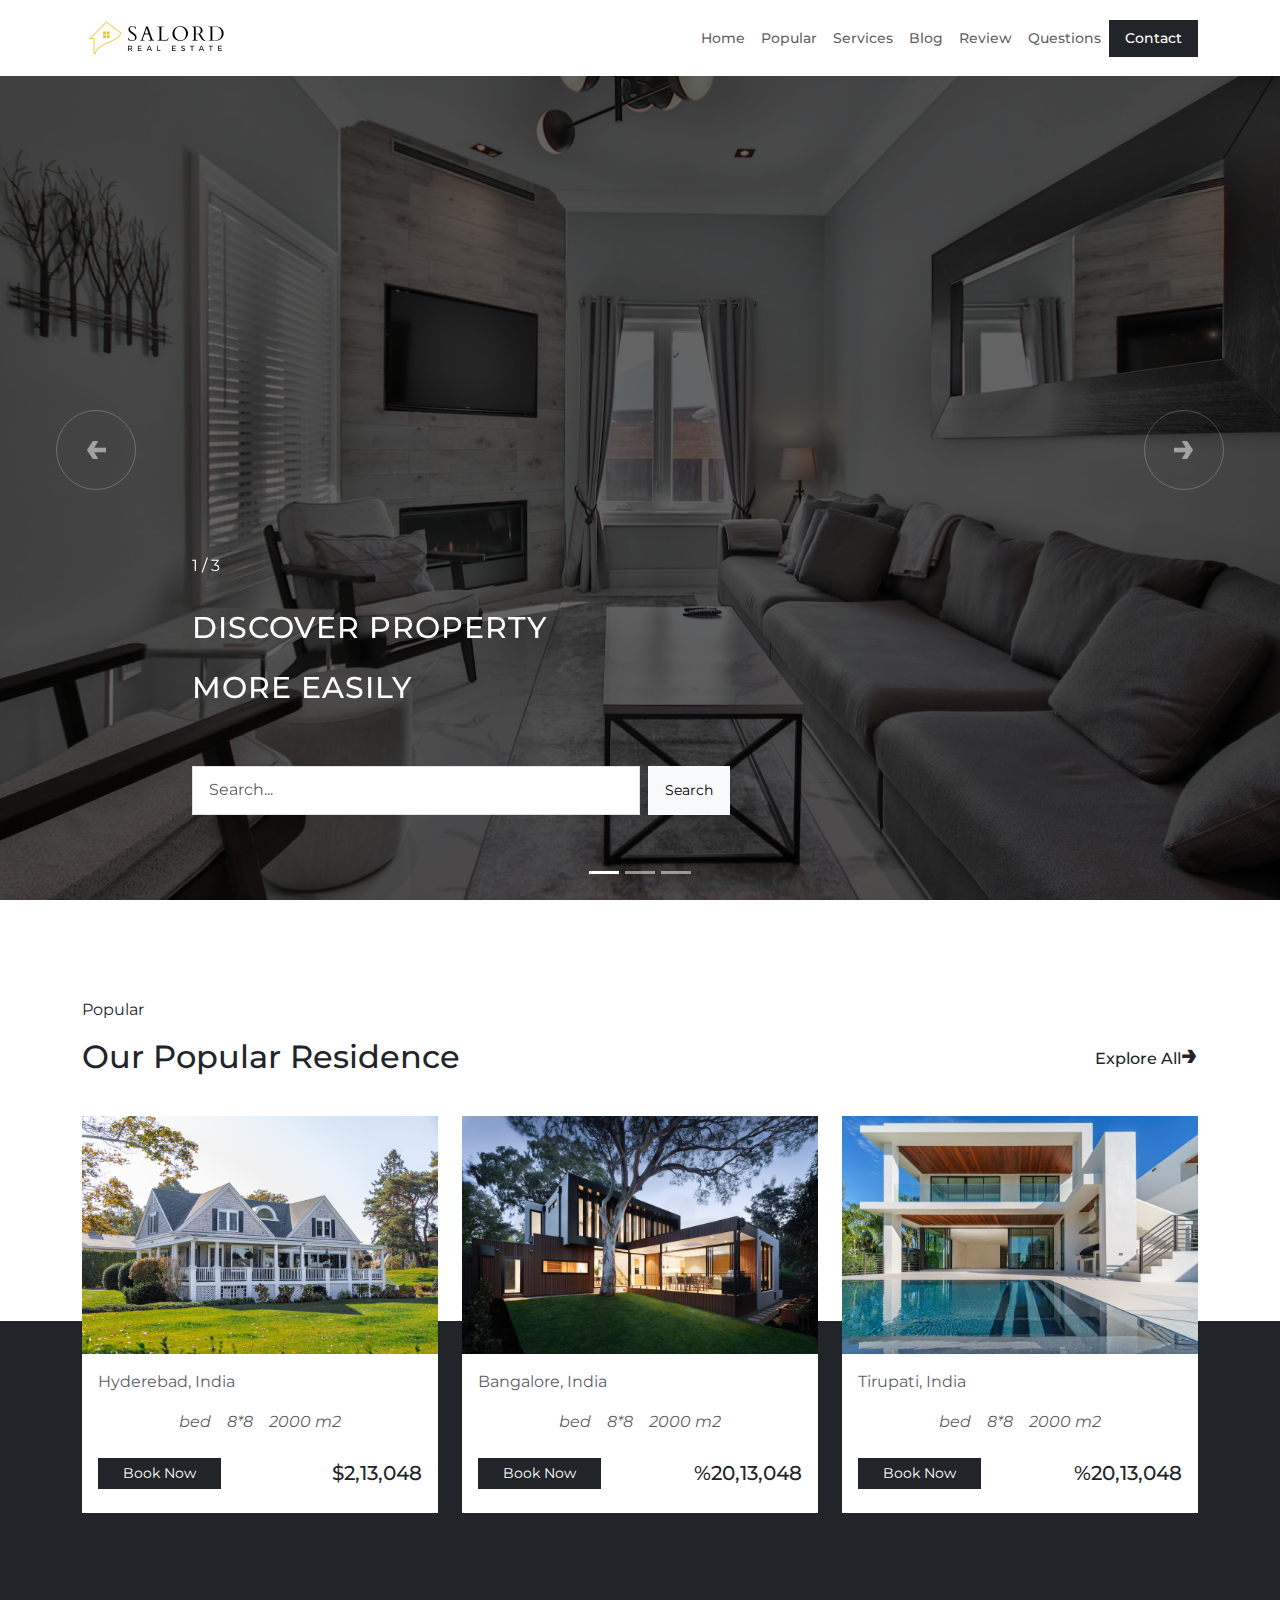
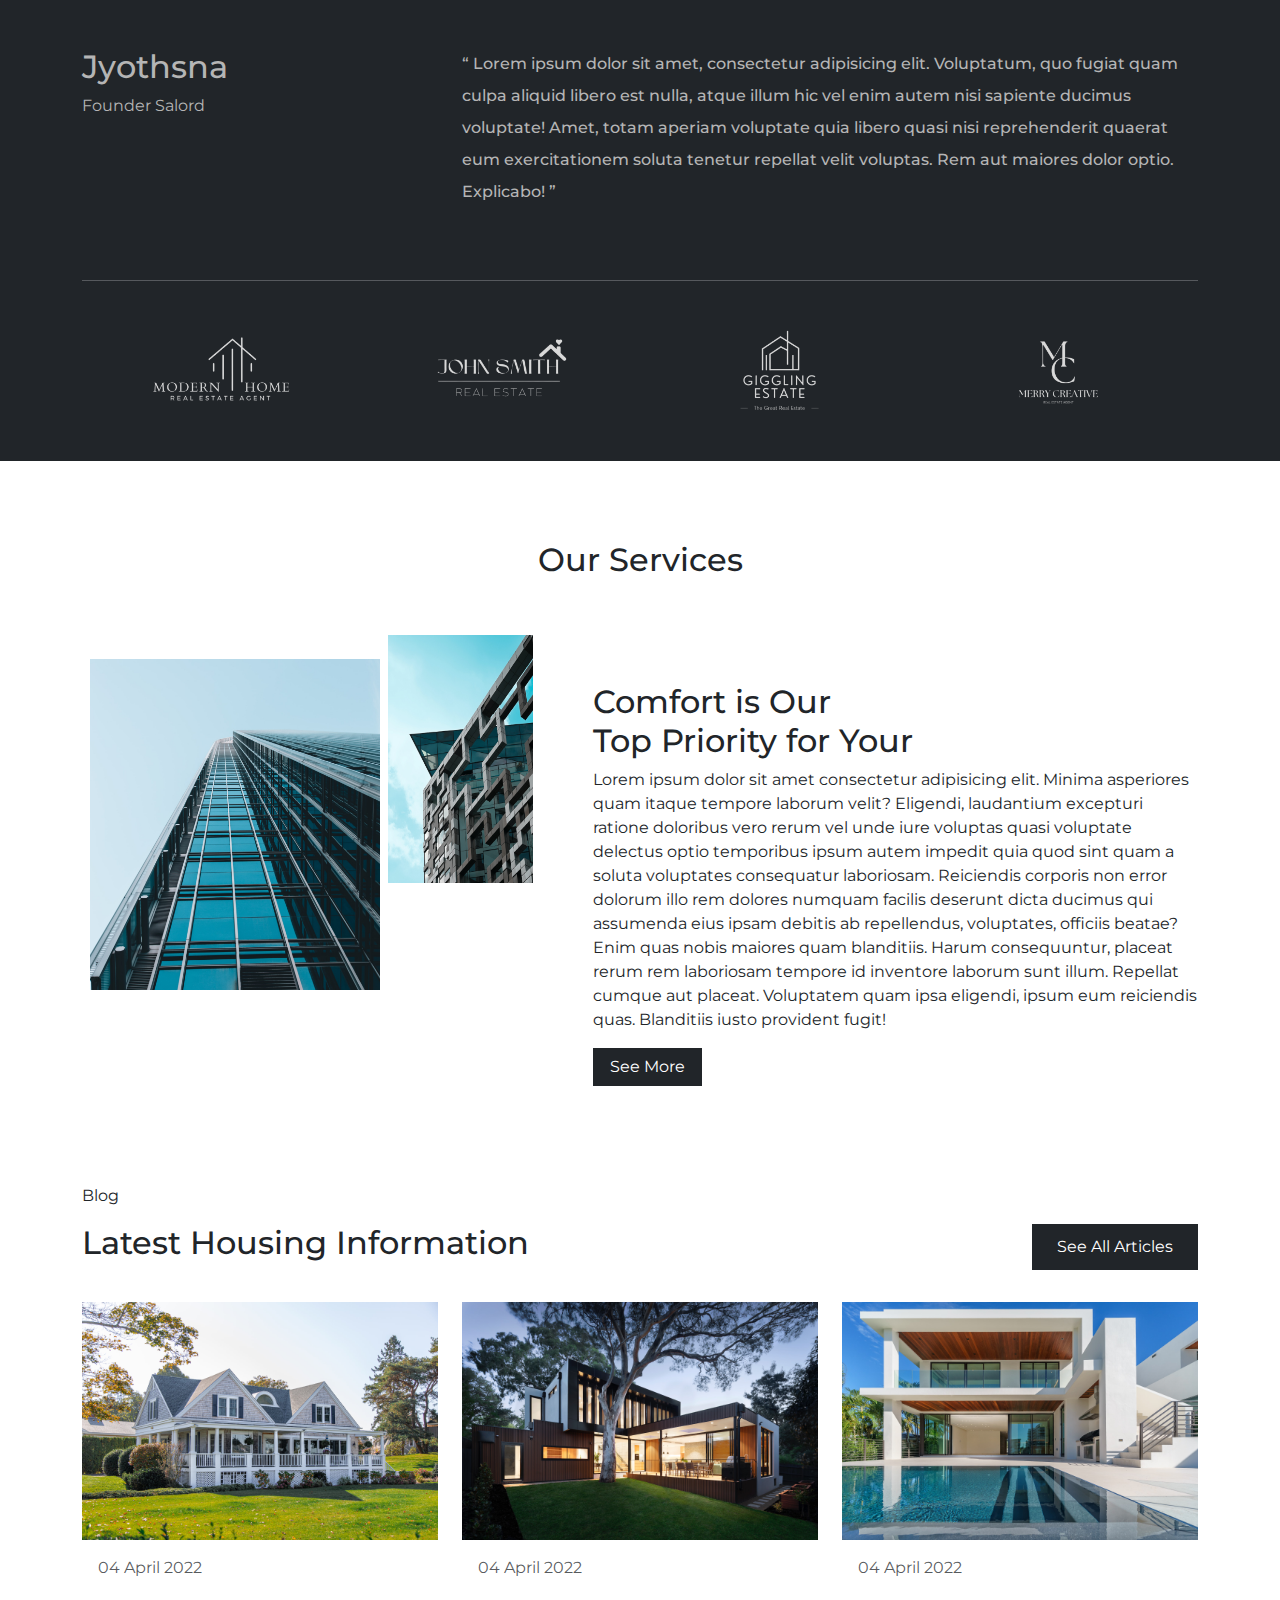
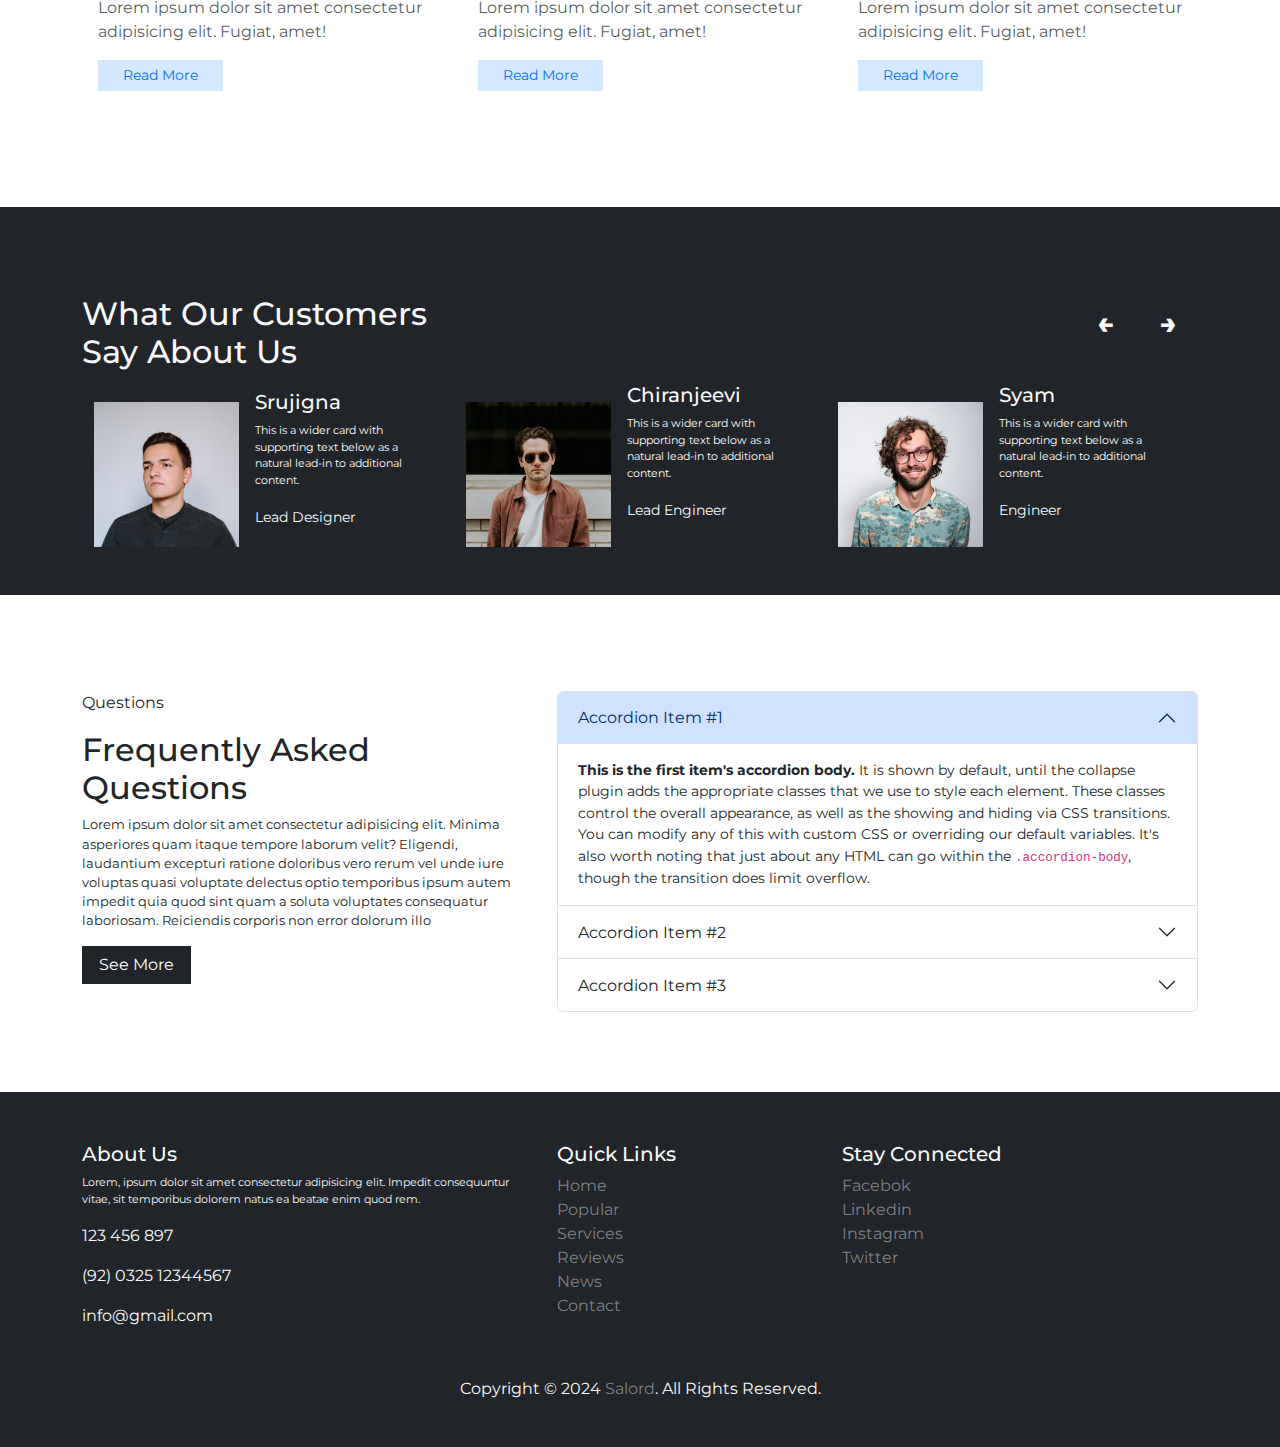
==== re/index.html @ 23949b14 "Add files via upload" ====
<!DOCTYPE html>
<html lang="en">
<head>
    <meta charset="UTF-8">
    <meta name="viewport" content="width=device-width, initial-scale=1.0">
    <title>Real Estate Website</title>
    <link rel="stylesheet" href="style.css">
    <link rel="stylesheet" href="https://cdnjs.cloudflare.com/ajax/libs/font-awesome/6.5.2/css/all.min.css" integrity="sha512-SnH5WK+bZxgPHs44uWIX+LLJAJ9/2PkPKZ5QiAj6Ta86w+fsb2TkcmfRyVX3pBnMFcV7oQPJkl9QevSCWr3W6A==" crossorigin="anonymous" referrerpolicy="no-referrer" />
    <link href="https://cdn.jsdelivr.net/npm/bootstrap@5.3.3/dist/css/bootstrap.min.css" rel="stylesheet" integrity="sha384-QWTKZyjpPEjISv5WaRU9OFeRpok6YctnYmDr5pNlyT2bRjXh0JMhjY6hW+ALEwIH" crossorigin="anonymous">
</head>
<body>
    <nav class="navbar navbar-expand-lg navbar-light bg-white fixed-top">
        <div class="container">
          <a class="navbar-brand" href="#">
            <img src="./images/logo .png" alt="logo" class="w-50">
          </a>
          <button class="navbar-toggler" type="button" data-bs-toggle="collapse" data-bs-target="#navbarSupportedContent" aria-controls="navbarSupportedContent" aria-expanded="false" aria-label="Toggle navigation">
            <span class="navbar-toggler-icon"></span>
          </button>

          <div class="collapse navbar-collapse" id="navbarSupportedContent">
            <ul class="navbar-nav ms-auto mb-2 mb-lg-0">
              <li class="nav-item">
                <a class="nav-link" aria-current="page" href="#">Home</a>
              </li>
              <li class="nav-item">
                <a class="nav-link" href="#popular">Popular</a>
              </li>
              
              <li class="nav-item">
                <a class="nav-link" href="#services">Services</a>
              </li>

              <li class="nav-item">
                <a class="nav-link" href="#blog">Blog</a>
              </li>

              <li class="nav-item">
                <a class="nav-link" href="#reviews">Review</a>
              </li>

              <li class="nav-item">
                <a class="nav-link" href="#question">Questions</a>
              </li>

              <li class="nav-item">
                <a class="nav-link btn text-white bg-dark px-3 rounded-0" href="contact.html">Contact</a>
              </li>

            </ul>

          </div>
        </div>
      </nav>

      <!--Hero section-->
      <div id="carouselExampleAutoplaying" class="carousel slide">
        <div class="carousel-indicators">
          <button type="button" data-bs-target="#carouselExampleIndicators" data-bs-slide-to="0" class="active" aria-current="true" aria-label="Slide 1"></button>
          <button type="button" data-bs-target="#carouselExampleIndicators" data-bs-slide-to="1" aria-label="Slide 2"></button>
          <button type="button" data-bs-target="#carouselExampleIndicators" data-bs-slide-to="2" aria-label="Slide 3"></button>
        </div>
        <div class="carousel-inner">
          <div class="carousel-item active">
            <img src="./images/home6.jpg" class="d-block w-100-height" alt="img1">

            <div class="carousel-caption carousel1">
              <p>1 / 3</p>
              <h5>Discover Property <br> More Easily</h5>
              <div class="mt-5 d-flex">
                <input type="text" class="form-control search w-50 rounded-0" id="floatingInput"
                placeholder="Search...">

                <button class="btn btn-light btn-sm justify-content-md-end mx-2 px-3 rounded-0">
                  <i class="fas fa-search"></i>Search</button>
              </div>
            </div>
          </div>

          <div class="carousel-item">
            <img src="./images/home7.jpg" class="d-block w-100-height" alt="img1">

            <div class="carousel-caption carousel1">
              <p>2 / 3</p>
              <h5>Global Homes <br> For Our Future <br> Generation</h5>
              <p><a href="#" class="btn btn-light btn-lg mt-3 rounded-0">Discover More</a></p>
            </div>
          </div>

          <div class="carousel-item">
            <img src="./images/home8.jpg" class="d-block w-100-height" alt="img1">

            <div class="carousel-caption carousel1">
              <p>3 / 3</p>
              <h5> Property Buying <br> and Selling <br> Guides</h5>
              <p><a href="#" class="btn btn-light btn-lg mt-3 rounded-0">Discover More</a></p>
            </div>
          </div>
        </div>
        <button class="carousel-control-prev" type="button" data-bs-target="#carouselExampleAutoplaying" data-bs-slide="prev">
          <span class="icon">&larr;</span>
          <span class="visually-hidden">Previous</span>
        </button>
        <button class="carousel-control-next" type="button" data-bs-target="#carouselExampleAutoplaying" data-bs-slide="next">
          <span class="icon">&rarr;</span>
          <span class="visually-hidden">Next</span>
        </button>
      </div>
      
      <!--Popular Residence-->
      <section class="container" style="margin-top: 50px;" id="popular">
        <p class="pt-5">Popular</p>
        <div class="d-flex">
          <h2>Our Popular Residence</h2>
          <h6 class="ms-auto">Explore All<span class="arrow-icon">&rarr;</span></h6>
        </div>

        <div class="row row-cols-1 row-cols-md-2 row-cols-md-3 g-4 mt-2">
          <div class="col">
            <div class="card border-0 rounded-0">
              <img src="./images/home1.jpg" class="card-img-top rounded-0" alt="image1">
              <div class="card-body">
                <p class="card-text text-muted">Hyderebad, India</p>

                <div class="d-flex justify-content-center mt-3">
                  <p class="mx-2 text-muted card-text"><i class="fa fa-car"> bed</i></p>
                  <p class="mx-2 text-muted card-text"><i class="fa fa-play"> 8*8 </i></p>
                  <p class="mx-2 text-muted card-text"><i class="fa fa-compass"> 2000 m2</i></p>
                </div>

                <div class="d-flex my-2">
                  <button class="btn btn-sm text-white bg-dark px-4 rounded-0">Book Now</button>
                  <h5 class="my-auto ms-auto"> $2,13,048 </h5>
                </div>
              </div>
            </div>
          </div>

          <div class="col">
            <div class="card border-0 rounded-0">
              <img src="./images/home4.jpg" class="card-img-top rounded-0" alt="image1">
              <div class="card-body">
                <p class="card-text text-muted">Bangalore, India</p>

                <div class="d-flex justify-content-center mt-3">
                  <p class="mx-2 text-muted card-text"><i class="fa fa-car"> bed</i></p>
                  <p class="mx-2 text-muted card-text"><i class="fa fa-play"> 8*8 </i></p>
                  <p class="mx-2 text-muted card-text"><i class="fa fa-compass"> 2000 m2</i></p>
                </div>

                <div class="d-flex my-2">
                  <button class="btn btn-sm text-white bg-dark px-4 rounded-0">Book Now</button>
                  <h5 class="my-auto ms-auto"> %20,13,048 </h5>
                </div>
              </div>
            </div>
          </div>

          <div class="col">
            <div class="card border-0 rounded-0">
              <img src="./images/home2.jpg" class="card-img-top rounded-0" alt="image1">
              <div class="card-body">
                <p class="card-text text-muted">Tirupati, India</p>

                <div class="d-flex justify-content-center mt-3">
                  <p class="mx-2 text-muted card-text"><i class="fa fa-car"> bed</i></p>
                  <p class="mx-2 text-muted card-text"><i class="fa fa-play"> 8*8 </i></p>
                  <p class="mx-2 text-muted card-text"><i class="fa fa-compass"> 2000 m2</i></p>
                </div>

                <div class="d-flex my-2">
                  <button class="btn btn-sm text-white bg-dark px-4 rounded-0">Book Now</button>
                  <h5 class="my-auto ms-auto"> %20,13,048 </h5>
                </div>
              </div>
            </div>
          </div>
        </div>
      </section>

      <!--dark background and logos + quotes-->
      <section class="bg-dark" style="margin-top: -15%;">
        <div class="container pt-5">
          <div class="row" style="margin-top: 25%;">
            <div class="col-lg-4">
              <h2 style="color:#b5b5b5;">Jyothsna</h2>
              <p style="color: #b5b5b5;">Founder Salord</p>
            </div>

            <div class="col-lg-8 mb-5">
              <h6 class="lh-lg" style="color: #b5b5b5;">&ldquo; Lorem ipsum dolor sit amet, consectetur adipisicing elit. Voluptatum, quo fugiat quam culpa aliquid libero est nulla, atque illum hic vel enim autem nisi sapiente ducimus voluptate! Amet, totam aperiam voluptate quia libero quasi nisi reprehenderit quaerat eum exercitationem soluta tenetur repellat velit voluptas. Rem aut maiores dolor optio. Explicabo! &rdquo;</h6>
            </div>
          </div>

          <hr class="text-light">

          <div class="container mt-5 pb-5">
            <div class="row text-center">
              <div class="col-md-3 col-sm-6">
                <img src="./images/logo1.png" alt="logo1" style="width: 55%;">
              </div>

              <div class="col-md-3 col-sm-6">
                <img src="./images/logo2.png" alt="logo1" style="width: 55%;">
              </div>

              <div class="col-md-3 col-sm-6">
                <img src="./images/logo3.png" alt="logo1" style="width: 55%;">
              </div>

              <div class="col-md-3 col-sm-6">
                <img src="./images/logo4.png" alt="logo1" style="width: 55%;">
              </div>
            </div>
          </div>
        </div>
      </section>


      <!--Our services section-->
      <section class="about section-padding" style="margin-top: 80px;" id="services">
        <div class="text-center pb-5">
          <h2>Our Services</h2>
        </div>

        <div class="container">
          <div class="row">
            <div class="col-lg-5 col-md-12 col-12">
              <div class="d-flex">
                <div class="about-img mx-2">
                  <img src="./images/about1.png" alt="about-img" class="img-fluid h-100 mt-4">
                </div>

                <div class="about-img">
                  <img src="./images/about2.png" alt="about-img" class="img-fluid h-75">
                </div>
              </div>
            </div>

            <div class="col-lg-7 col-md-12 col-12 ps-lg-5 mt-md-5" style="margin-top: 40px;">
              <div class="about-text">
                <h2>Comfort is Our <br> Top Priority for Your</h2>
                <p>Lorem ipsum dolor sit amet consectetur adipisicing elit. Minima asperiores quam itaque tempore laborum velit? Eligendi, laudantium excepturi ratione doloribus vero rerum vel unde iure voluptas quasi voluptate delectus optio temporibus ipsum autem impedit quia quod sint quam a soluta voluptates consequatur laboriosam. Reiciendis corporis non error dolorum illo rem dolores numquam facilis deserunt dicta ducimus qui assumenda eius ipsam debitis ab repellendus, voluptates, officiis beatae? Enim quas nobis maiores quam blanditiis. Harum consequuntur, placeat rerum rem laboriosam tempore id inventore laborum sunt illum. Repellat cumque aut placeat. Voluptatem quam ipsa eligendi, ipsum eum reiciendis quas. Blanditiis iusto provident fugit!</p>

                <a href="#" class="btn text-white bg-dark px-3 rounded-0">See More</a>
              </div>
            </div>
          </div>
        </div>
      </section>


      <!--blog section-->
      <section class="container" style="margin-top: 50px;" id="blog">
        <p class="pt-5">Blog</p>
        <div class="d-flex">
          <h2>Latest Housing Information</h2>
          <button class="btn text-white bg-dark px-4 btn-md ms-auto rounded-0">See All Articles</button>
        </div>

        <div class="row row-cols-1 row-cols-md-2 row-cols-md-3 g-4 mt-2">
          <div class="col">
            <div class="card border-0 rounded-0">
              <img src="./images/home1.jpg" class="card-img-top rounded-0" alt="image1">
              <div class="card-body">
                <p class="card-text text-muted">04 April 2022</p>
                <p class="card-text text-muted">Lorem ipsum dolor sit amet consectetur adipisicing elit. Fugiat, amet!</p>

                <button class="btn text-primary px-4 btn-sm rounded-0" style="background: #d4e9ff;">Read More</button>
              </div>
            </div>
          </div>

          <div class="col">
            <div class="card border-0 rounded-0">
              <img src="./images/home4.jpg" class="card-img-top rounded-0" alt="image1">
              <div class="card-body">
                <p class="card-text text-muted">04 April 2022</p>
                <p class="card-text text-muted">Lorem ipsum dolor sit amet consectetur adipisicing elit. Fugiat, amet!</p>

                <button class="btn text-primary px-4 btn-sm rounded-0" style="background: #d4e9ff;">Read More</button>
              </div>
            </div>
          </div>
          
          <div class="col">
            <div class="card border-0 rounded-0">
              <img src="./images/home2.jpg" class="card-img-top rounded-0" alt="image1">
              <div class="card-body">
                <p class="card-text text-muted">04 April 2022</p>
                <p class="card-text text-muted">Lorem ipsum dolor sit amet consectetur adipisicing elit. Fugiat, amet!</p>

                <button class="btn text-primary px-4 btn-sm rounded-0" style="background: #d4e9ff;">Read More</button>
              </div>
            </div>
          </div>
        </div>
      </section>


      <!--reviews section-->
      <section class="bg-dark" style="margin-top: 100px;" id="reviews">
        <div class="container pt-5">
          <div class="d-flex" style="margin-top: 40px;">
            <h2 class="text-light" style="margin-bottom: 30px;">What Our Customers <br> Say About Us</h2>

            <div class="ms-auto">
              <button class="btn btn-md text-light"><span class="arrow-icon mx-2">&larr;</span></button>
              <button class="btn btn-md text-light"><span class="arrow-icon mx-2">&rarr;</span></button>
            </div>
          </div>
        </div>

        <div class="container mx-auto row row-cols-1 row-cols-md-2 row-cols-lg-3 g-4 pb-5">
          <div class="card border-0 rounded-0 bg-transparent col-md-8">
            <div class="row g-0">
              <div class="col-md-5">
                <img src="./images/team-1.png" class="img-fluid" alt="...">
              </div>
              <div class="col-md-7" style="margin-top: -8%;">
                <div class="card-body">
                  <h5 class="card-title text-light">Srujigna</h5>
                  <p class="card-text" style="color: white; font-size: 0.7rem;">This is a wider card with supporting text below as a natural lead-in to additional content.</p>
                  <p class="card-text"><small class="text-light">Lead Designer</small></p>
                </div>
              </div>
            </div>
          </div>

          <div class="card border-0 rounded-0 bg-transparent">
            <div class="row g-0">
              <div class="col-md-5">
                <img src="./images/team-2.png" class="img-fluid" alt="...">
              </div>
              <div class="col-md-7" style="margin-top: -10%;">
                <div class="card-body">
                  <h5 class="card-title text-light">Chiranjeevi</h5>
                  <p class="card-text" style="color: white; font-size: 0.7rem;">This is a wider card with supporting text below as a natural lead-in to additional content.</p>
                  <p class="card-text"><small class="text-light">Lead Engineer</small></p>
                </div>
              </div>
            </div>
          </div>

          <div class="card border-0 rounded-0 bg-transparent">
            <div class="row g-0">
              <div class="col-md-5">
                <img src="./images/team-3.png" class="img-fluid" alt="...">
              </div>
              <div class="col-md-7" style="margin-top: -10%;">
                <div class="card-body">
                  <h5 class="card-title text-light">Syam</h5>
                  <p class="card-text" style="color: white; font-size: 0.7rem;">This is a wider card with supporting text below as a natural lead-in to additional content.</p>
                  <p class="card-text"><small class="text-light">Engineer</small></p>
                </div>
              </div>
            </div>
          </div>
        </div>
      </section>


      <!--QNA Section-->
      <section class="about section-padding" style="margin-top: 80px;" id="question">
        <div class="container">
          <div class="row">
            <div class="col-lg-5 col-md-4 col-12 mt-md-3">
              <div class="about-text">
                <p>Questions</p>
                <h2>Frequently Asked <br> Questions</h2>
                <p style="font-size: 0.8rem;">Lorem ipsum dolor sit amet consectetur adipisicing elit. Minima asperiores quam itaque tempore laborum velit? Eligendi, laudantium excepturi ratione doloribus vero rerum vel unde iure voluptas quasi voluptate delectus optio temporibus ipsum autem impedit quia quod sint quam a soluta voluptates consequatur laboriosam. Reiciendis corporis non error dolorum illo</p>
                <a href="#" class="btn text-white bg-dark px-3 rounded-0">See More</a>
              </div>
            </div>

            <!--accordian-->
            <div class="accordion col-lg-7 mt-3" id="accordionExample">
              <div class="accordion-item">
                <h2 class="accordion-header">
                  <button class="accordion-button" type="button" data-bs-toggle="collapse" data-bs-target="#collapseOne" aria-expanded="true" aria-controls="collapseOne">
                    Accordion Item #1
                  </button>
                </h2>
                <div id="collapseOne" class="accordion-collapse collapse show" data-bs-parent="#accordionExample">
                  <div class="accordion-body" style="font-size: 0.9rem;">
                    <strong>This is the first item's accordion body.</strong> It is shown by default, until the collapse plugin adds the appropriate classes that we use to style each element. These classes control the overall appearance, as well as the showing and hiding via CSS transitions. You can modify any of this with custom CSS or overriding our default variables. It's also worth noting that just about any HTML can go within the <code>.accordion-body</code>, though the transition does limit overflow.
                  </div>
                </div>
              </div>
              <div class="accordion-item">
                <h2 class="accordion-header">
                  <button class="accordion-button collapsed" type="button" data-bs-toggle="collapse" data-bs-target="#collapseTwo" aria-expanded="false" aria-controls="collapseTwo">
                    Accordion Item #2
                  </button>
                </h2>
                <div id="collapseTwo" class="accordion-collapse collapse" data-bs-parent="#accordionExample">
                  <div class="accordion-body" style="font-size: 0.9rem;">
                    <strong>This is the second item's accordion body.</strong> It is hidden by default, until the collapse plugin adds the appropriate classes that we use to style each element. These classes control the overall appearance, as well as the showing and hiding via CSS transitions. You can modify any of this with custom CSS or overriding our default variables. It's also worth noting that just about any HTML can go within the <code>.accordion-body</code>, though the transition does limit overflow.
                  </div>
                </div>
              </div>
              <div class="accordion-item">
                <h2 class="accordion-header">
                  <button class="accordion-button collapsed" type="button" data-bs-toggle="collapse" data-bs-target="#collapseThree" aria-expanded="false" aria-controls="collapseThree">
                    Accordion Item #3
                  </button>
                </h2>
                <div id="collapseThree" class="accordion-collapse collapse" data-bs-parent="#accordionExample">
                  <div class="accordion-body" style="font-size: 0.9rem;">
                    <strong>This is the third item's accordion body.</strong> It is hidden by default, until the collapse plugin adds the appropriate classes that we use to style each element. These classes control the overall appearance, as well as the showing and hiding via CSS transitions. You can modify any of this with custom CSS or overriding our default variables. It's also worth noting that just about any HTML can go within the <code>.accordion-body</code>, though the transition does limit overflow.
                  </div>
                </div>
              </div>
            </div>
          </div>
        </div>
      </section>

      <!--footer-->
      <footer class="bg-dark bg-footer" style="margin-top: 80px;">
        <div class="container">
          <div class="row">
            <div class="col-lg-5">
              <h5 class="text-light">About Us</h5>
              <p class="text-light" style="font-size: 0.7rem;">Lorem, ipsum dolor sit amet consectetur adipisicing elit. Impedit consequuntur vitae, sit temporibus dolorem natus ea beatae enim quod rem.</p>
              <p class="text-light"><i class="fa fa-location"></i> 123 456 897</p>
              <p class="text-light"><i class="fa fa-phone"></i>(92) 0325 12344567</p>
              <p class="text-light"><i class="fa fa-envelope"></i>info@gmail.com</p>
            </div>

            <div class="col-lg-3">
              <h5 class="text-light">Quick Links</h5>
              <ul class="list-unstyled">
                <li><a href="#">Home</a></li>
                <li><a href="#popular">Popular</a></li>
                <li><a href="#services">Services</a></li>
                <li><a href="#reviews">Reviews</a></li>
                <li><a href="#blog">News</a></li>
                <li><a href="#contact">Contact</a></li>
              </ul>
            </div>

            <div class="col-lg-3">
              <h5 class="text-light">Stay Connected</h5>
              <ul class="list-unstyled">
                <li><a href="#"><i class="fab fa-facebook"></i> Facebok</a></li>
                <li><a href="#"><i class="fab fa-linkedin"></i> Linkedin</a></li>
                <li><a href="#"><i class="fab fa-instagram"></i> Instagram</a></li>
                <li><a href="#"><i class="fab fa-twitter"></i> Twitter</a></li>
              </ul>
            </div>
          </div>

          <hr>

          <div class="row">
            <div class="col-lg-12">
              <p class="text-center text-light">
                Copyright &copy; 2024 <a href="#">Salord</a>. All Rights Reserved.
              </p>
            </div>
          </div>
        </div>
      </footer>



    <script src="https://cdn.jsdelivr.net/npm/bootstrap@5.3.3/dist/js/bootstrap.bundle.min.js" integrity="sha384-YvpcrYf0tY3lHB60NNkmXc5s9fDVZLESaAA55NDzOxhy9GkcIdslK1eN7N6jIeHz" crossorigin="anonymous"></script>
</body>
</html>
---- re/style.css ----
@import url('https://fonts.googleapis.com/css2?family=Montserrat:ital,wght@0,100..900;1,100..900&display=swap');

*{
    font-family: 'Montserrat', sans-serif;
    margin: 0;
    padding: 0;
    box-sizing: border-box;
}

.navbar a{
    font-size: 14px;
    font-weight: 500;
}

.navbar-toggler{
    padding: 1px 5px;
    font-size: 18px;
    line-height: 0.3;
    background: #fff;
}

.w-100-height{
    height: 100vh;
    width: 100%;
}

.carousel-item{
    min-height: 100px;
}

.carousel-caption{
    text-align: left;
    margin-bottom: 45px;
    z-index: 2;
}

.carousel-caption h5{
    font-size: 30px;
    text-transform: uppercase;
    letter-spacing: 1px;
    font-weight: 500;
    line-height: 60px;
    text-align: left;
}

.carousel-caption p{
    width: 60%;
    font-size: 16px;
    line-height: 1.9;
    text-align: left;
}

.carousel-item .carousel-caption input{
    padding: 0.73rem 1rem;
}

.carousel-inner::before{
    content: "";
    position: absolute;
    width: 100%;
    height: 100%;
    top: 0;
    left: 0;
    background: rgba(0,0,0,0.6);
    z-index: 1;
}

.icon{
    font-size: 40px;
    font-weight: 700;
    background: transparent;
    border: 1px solid #ffffff74;
    width: 80px;
    height: 80px;
    line-height: 1.8;
    border-radius: 50%;
}

@media only screen and (max-width:767px){
    .navbar-nav{
        text-align: center;
    }

    .carousel-caption h5{
        font-size: 30px;
        letter-spacing: 0;
        line-height: normal;
    }

    .carousel-caption p{
        padding: 10px 15px;
        font-size: 15px;
    }
}

.arrow-icon{
    font-size: 28px;
    font-weight: 800;
}

.bg-footer{
    background-color: #000;
    padding: 50px 0 30px;
}

.bg-footer a{
    text-decoration: none;
    color: #aeaeaeae;
}
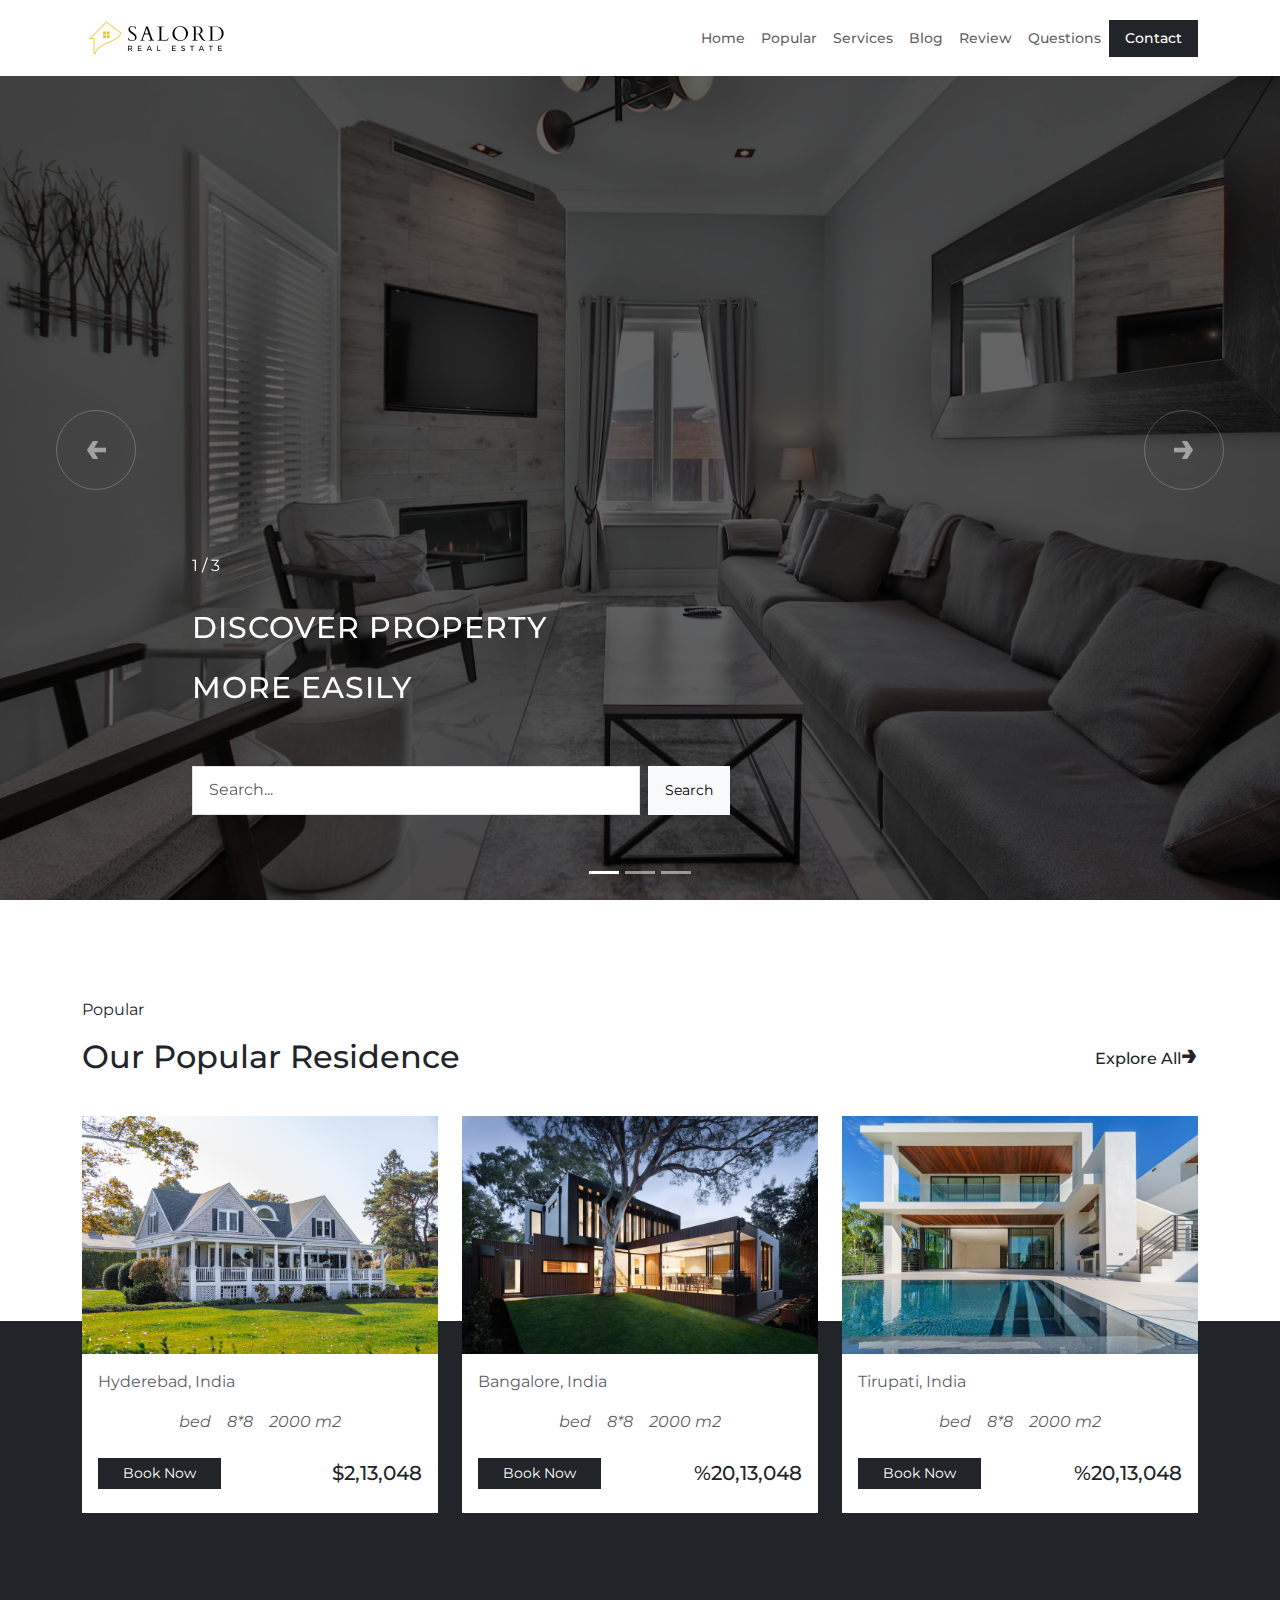
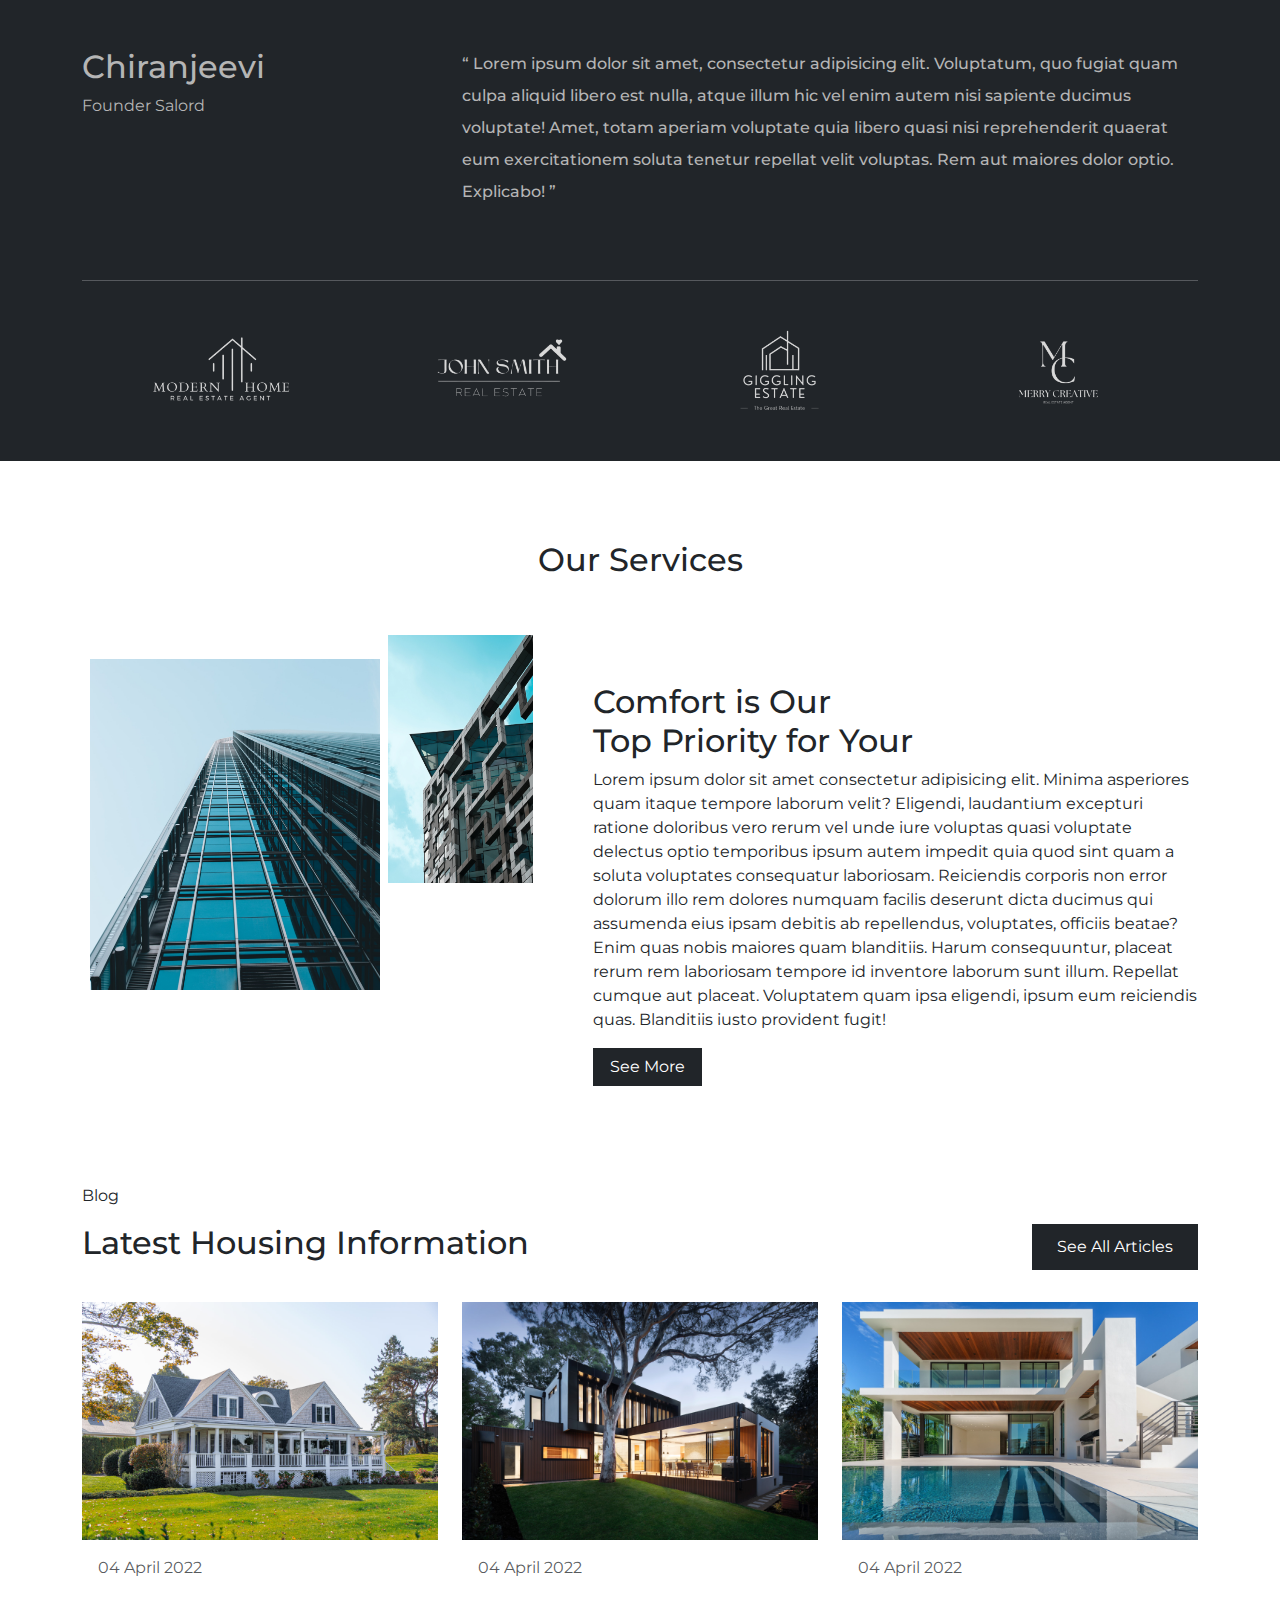
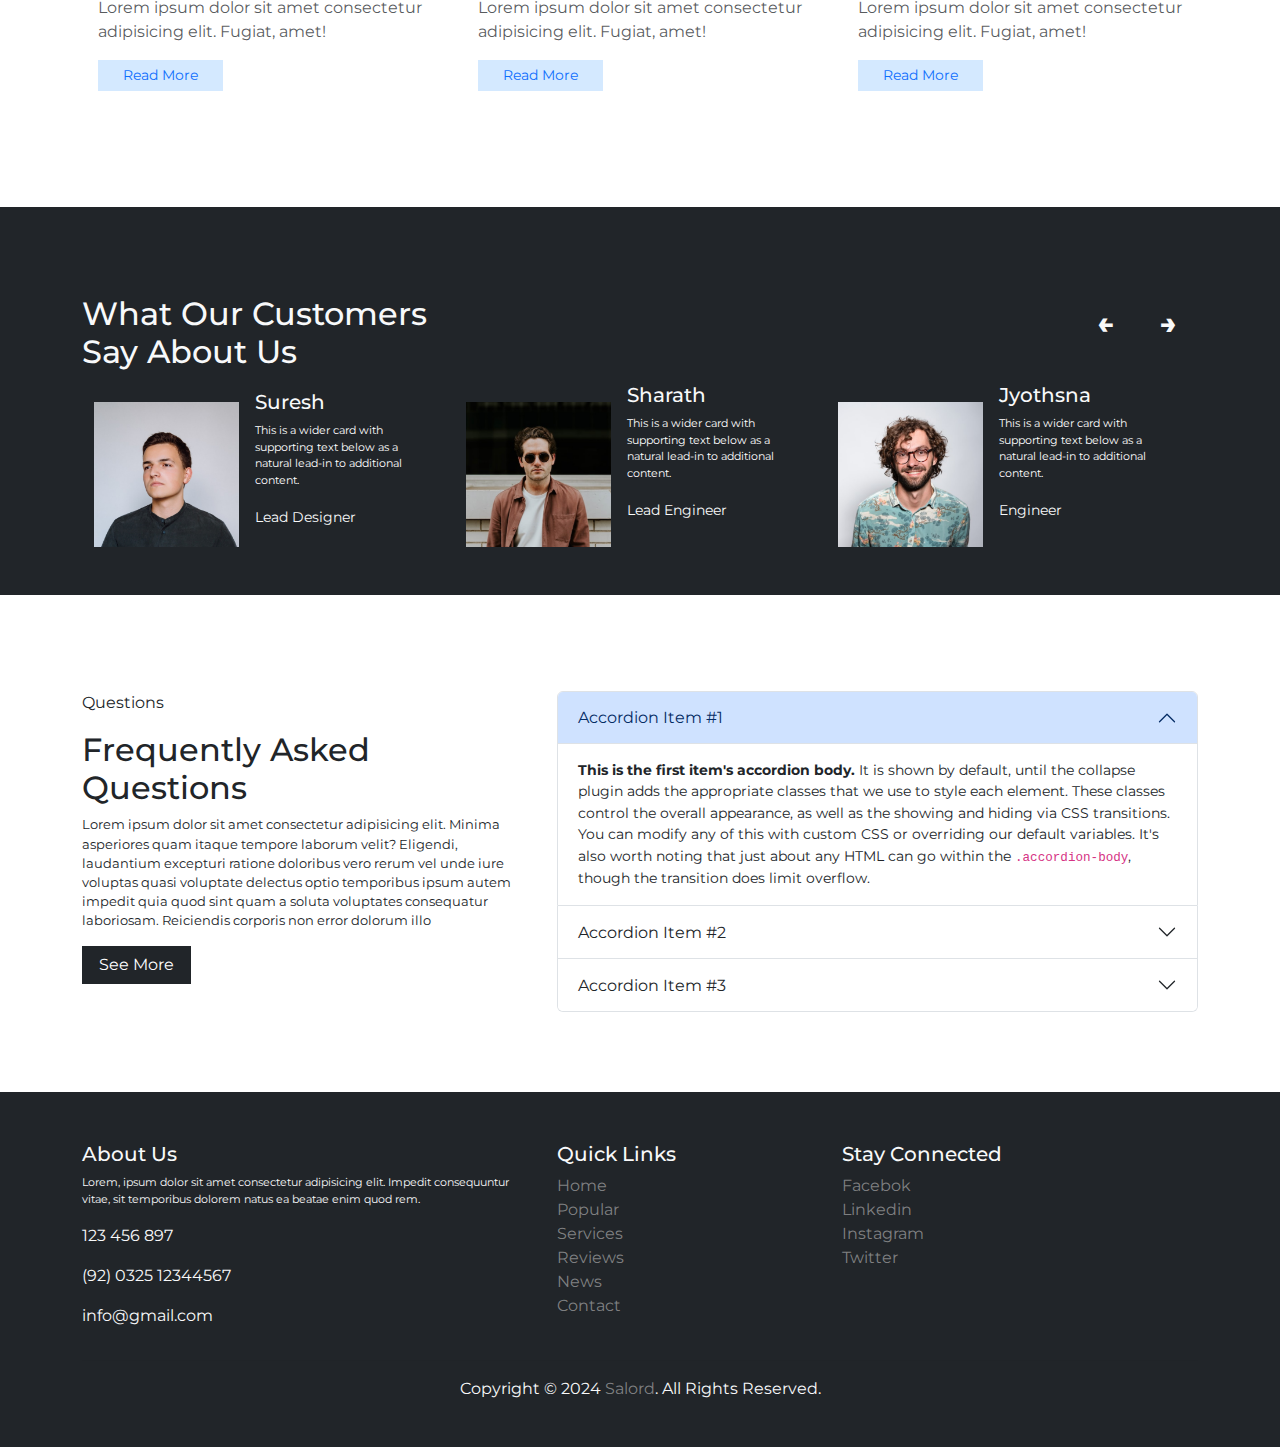
==== commit 8b134ef6: "Update index.html" ====
--- a/re/index.html
+++ b/re/index.html
@@ -183,7 +183,7 @@
         <div class="container pt-5">
           <div class="row" style="margin-top: 25%;">
             <div class="col-lg-4">
-              <h2 style="color:#b5b5b5;">Jyothsna</h2>
+              <h2 style="color:#b5b5b5;">Chiranjeevi</h2>
               <p style="color: #b5b5b5;">Founder Salord</p>
             </div>
 
@@ -319,7 +319,7 @@
               </div>
               <div class="col-md-7" style="margin-top: -8%;">
                 <div class="card-body">
-                  <h5 class="card-title text-light">Srujigna</h5>
+                  <h5 class="card-title text-light">Suresh</h5>
                   <p class="card-text" style="color: white; font-size: 0.7rem;">This is a wider card with supporting text below as a natural lead-in to additional content.</p>
                   <p class="card-text"><small class="text-light">Lead Designer</small></p>
                 </div>
@@ -334,7 +334,7 @@
               </div>
               <div class="col-md-7" style="margin-top: -10%;">
                 <div class="card-body">
-                  <h5 class="card-title text-light">Chiranjeevi</h5>
+                  <h5 class="card-title text-light">Sharath</h5>
                   <p class="card-text" style="color: white; font-size: 0.7rem;">This is a wider card with supporting text below as a natural lead-in to additional content.</p>
                   <p class="card-text"><small class="text-light">Lead Engineer</small></p>
                 </div>
@@ -349,7 +349,7 @@
               </div>
               <div class="col-md-7" style="margin-top: -10%;">
                 <div class="card-body">
-                  <h5 class="card-title text-light">Syam</h5>
+                  <h5 class="card-title text-light">Jyothsna</h5>
                   <p class="card-text" style="color: white; font-size: 0.7rem;">This is a wider card with supporting text below as a natural lead-in to additional content.</p>
                   <p class="card-text"><small class="text-light">Engineer</small></p>
                 </div>
@@ -467,4 +467,4 @@
 
     <script src="https://cdn.jsdelivr.net/npm/bootstrap@5.3.3/dist/js/bootstrap.bundle.min.js" integrity="sha384-YvpcrYf0tY3lHB60NNkmXc5s9fDVZLESaAA55NDzOxhy9GkcIdslK1eN7N6jIeHz" crossorigin="anonymous"></script>
 </body>
-</html>+</html>
